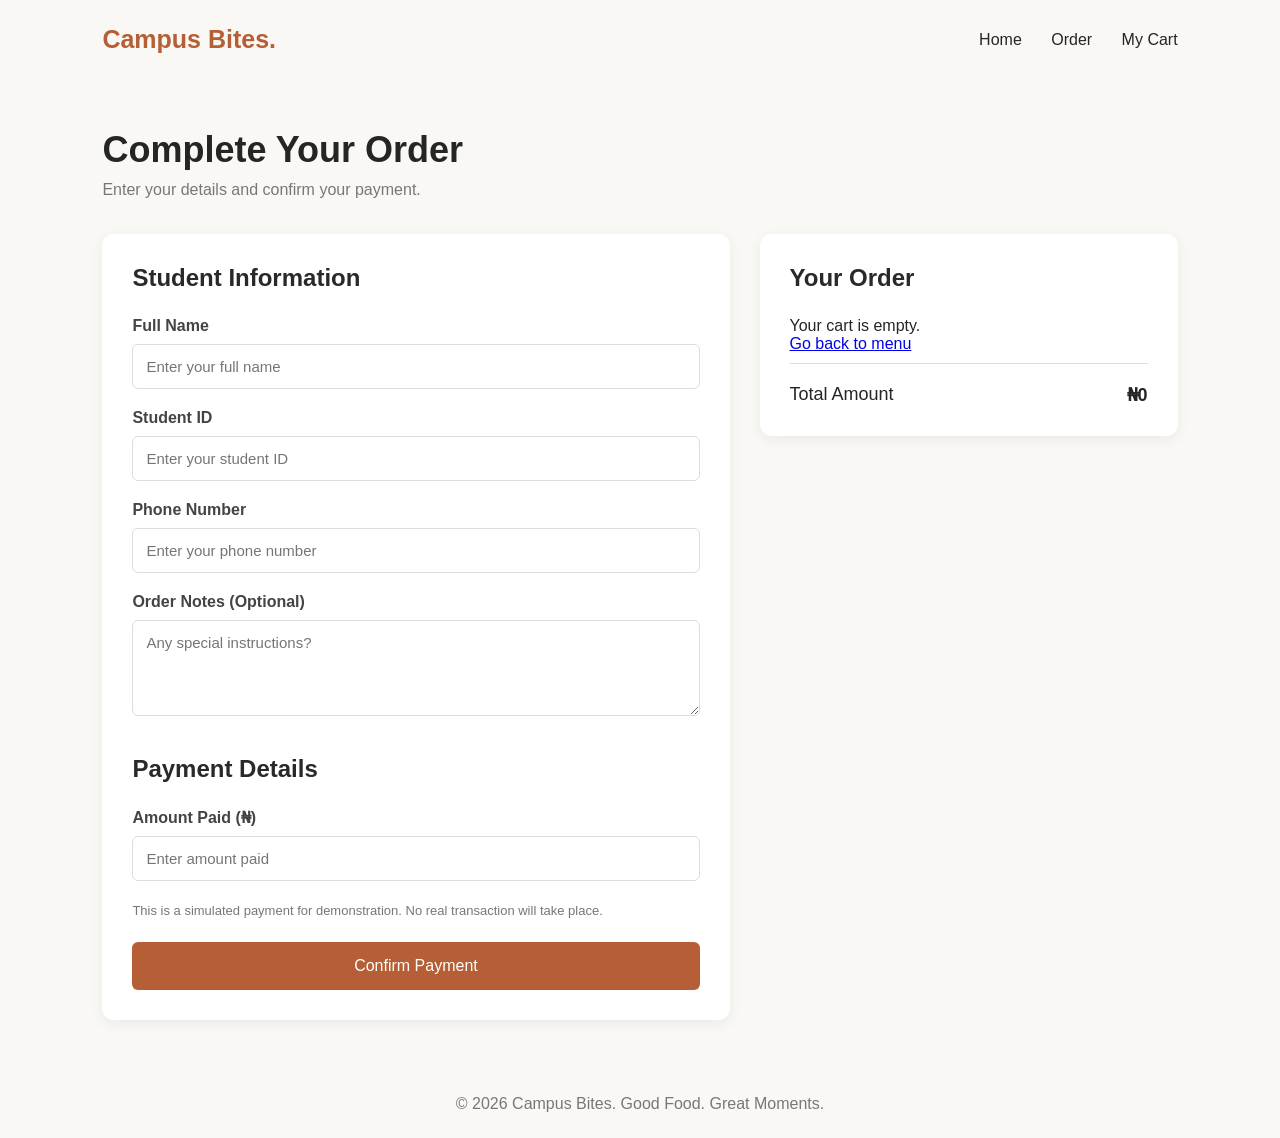
==== checkout.html @ 857bf1b5 "First Campus Bites upload" ====
<!DOCTYPE html>
<html lang="en">
<head>
    <meta charset="UTF-8">
    <meta name="viewport" content="width=device-width, initial-scale=1.0">
    <title>Checkout | Campus Bites</title>
    <link rel="stylesheet" href="style.css">
</head>
<body>

    <header>
        <h2 class="logo">Campus Bites.</h2>

        <nav>
            <a href="index.html">Home</a>
            <a href="order.html">Order</a>
            <a href="cart.html">My Cart</a>
        </nav>
    </header>

    <main class="checkout-page">

        <h1>Complete Your Order</h1>
        <p class="checkout-intro">
            Enter your details and confirm your payment.
        </p>

        <div class="checkout-layout">

            <!-- STUDENT INFORMATION -->

            <section class="checkout-form-section">

                <h2>Student Information</h2>

                <form id="checkoutForm">

                    <div class="form-group">
                        <label for="studentName">Full Name</label>
                        <input
                            type="text"
                            id="studentName"
                            placeholder="Enter your full name"
                            required
                        >
                    </div>

                    <div class="form-group">
                        <label for="studentID">Student ID</label>
                        <input
                            type="text"
                            id="studentID"
                            placeholder="Enter your student ID"
                            required
                        >
                    </div>

                    <div class="form-group">
                        <label for="studentPhone">Phone Number</label>
                        <input
                            type="tel"
                            id="studentPhone"
                            placeholder="Enter your phone number"
                            required
                        >
                    </div>

                    <div class="form-group">
                        <label for="orderNotes">Order Notes (Optional)</label>
                        <textarea
                            id="orderNotes"
                            placeholder="Any special instructions?"
                            rows="4"
                        ></textarea>
                    </div>

                    <h2 class="payment-heading">Payment Details</h2>

                    <div class="form-group">
                        <label for="amountPaid">Amount Paid (₦)</label>
                        <input
                            type="number"
                            id="amountPaid"
                            placeholder="Enter amount paid"
                            min="1"
                            step="1"
                            required
                        >
                    </div>

                    <p class="payment-note">
                        This is a simulated payment for demonstration.
                        No real transaction will take place.
                    </p>

                    <button type="submit" id="placeOrderButton">
                        Confirm Payment
                    </button>

                </form>

            </section>


            <!-- ORDER SUMMARY -->

            <aside class="checkout-summary">

                <h2>Your Order</h2>

                <div id="checkoutItems"></div>

                <div class="checkout-total">
                    <span>Total Amount</span>
                    <strong id="checkoutTotal">₦0</strong>
                </div>

            </aside>

        </div>

    </main>

    <footer>
        <p>© 2026 Campus Bites. Good Food. Great Moments.</p>
    </footer>

    <script src="script.js"></script>

</body>
</html>
---- style.css ----
* {
    margin: 0;
    padding: 0;
    box-sizing: border-box;
}

body {
    font-family: Arial, sans-serif;
    background-color: #faf8f4;
    color: #252525;
}

header {
    display: flex;
    justify-content: space-between;
    align-items: center;
    padding: 25px 8%;
}

.logo {
    color: #b65e35;
    font-size: 25px;
}

nav a {
    text-decoration: none;
    color: #252525;
    margin-left: 25px;
}

.hero {
    min-height: 75vh;
    display: flex;
    align-items: center;
    padding: 60px 8%;
    background: linear-gradient(
        110deg,
        #faf8f4 55%,
        #f0dfd0
    );
}

.hero-content {
    max-width: 550px;
}

.subtitle {
    color: #b65e35;
    letter-spacing: 3px;
    margin-bottom: 20px;
}

.hero h1 {
    font-size: 65px;
    line-height: 1.15;
    margin-bottom: 20px;
}

.description {
    font-size: 17px;
    line-height: 1.8;
    color: #666;
    margin-bottom: 30px;
}

.order-btn {
    display: inline-block;
    background-color: #b65e35;
    color: white;
    padding: 16px 30px;
    text-decoration: none;
    border-radius: 6px;
}

.order-btn:hover {
    background-color: #874326;
}

footer {
    text-align: center;
    padding: 25px;
    color: #777;
}

@media (max-width: 600px) {
    .hero h1 {
        font-size: 43px;
    }

    header {
        padding: 20px 5%;
    }

    .hero {
        padding: 50px 7%;
    }
}
.categories {
    padding: 60px 8%;
    text-align: center;
}

.categories h1 {
    font-size: 38px;
    margin-bottom: 12px;
}

.categories > p {
    color: #777;
    margin-bottom: 40px;
}

.category-container {
    display: grid;
    grid-template-columns: repeat(3, 1fr);
    gap: 25px;
}

.category-card {
    background: white;
    padding: 35px 20px;
    border-radius: 12px;
    box-shadow: 0 4px 15px rgba(0,0,0,0.06);
}

.category-card h2 {
    margin-bottom: 15px;
    color: #b65e35;
}

.category-card p {
    color: #777;
    margin-bottom: 20px;
}

.category-card button {
    background: #b65e35;
    color: white;
    border: none;
    padding: 12px 25px;
    border-radius: 5px;
    cursor: pointer;
}

@media (max-width: 700px) {
    .category-container {
        grid-template-columns: repeat(2, 1fr);
    }
}

@media (max-width: 450px) {
    .category-container {
        grid-template-columns: 1fr;
    }
}
@media (max-width: 600px) {
    header {
        flex-direction: column;
        gap: 15px;
    }

    nav {
        display: flex;
        flex-wrap: wrap;
        justify-content: center;
        gap: 15px;
    }

    nav a {
        font-size: 14px;
    }
}
.menu-page {
    padding: 50px 8%;
    text-align: center;
}

.menu-page h1 {
    margin-bottom: 10px;
}

#menuContainer {
    display: grid;
    grid-template-columns: repeat(3, 1fr);
    gap: 25px;
    margin-top: 35px;
}

.food-card {
    background: white;
    padding: 20px;
    border-radius: 12px;
    box-shadow: 0 4px 15px rgba(0, 0, 0, 0.08);
    text-align: left;
}

.food-card img {
    width: 100%;
    height: 190px;
    object-fit: cover;
    border-radius: 10px;
    margin-bottom: 15px;
}

.food-card h2 {
    color: #b65e35;
    margin-bottom: 10px;
}

.food-card p {
    color: #777;
    line-height: 1.5;
}

.food-card h3 {
    margin-top: 15px;
}

.food-card button {
    background: #b65e35;
    color: white;
    border: none;
    padding: 12px 20px;
    margin-top: 15px;
    cursor: pointer;
    border-radius: 5px;
    width: 100%;
}

.food-card button:hover {
    background: #914629;
}

@media (max-width: 700px) {
    #menuContainer {
        grid-template-columns: repeat(2, 1fr);
    }
}

@media (max-width: 450px) {
    #menuContainer {
        grid-template-columns: 1fr;
    }

    .menu-page {
        padding: 35px 5%;
    }
}
/* MY CART PAGE */

.cart-page {
    padding: 50px 8%;
    min-height: 70vh;
}

.cart-page h1 {
    font-size: 36px;
    color: #292929;
    margin-bottom: 10px;
}

.cart-intro {
    color: #777;
    margin-bottom: 35px;
}

.cart-layout {
    display: grid;
    grid-template-columns: 2fr 1fr;
    gap: 30px;
    align-items: start;
}

.cart-items {
    min-width: 0;
}

.cart-item {
    display: flex;
    align-items: center;
    gap: 20px;
    background: white;
    padding: 20px;
    border-radius: 12px;
    margin-bottom: 20px;
    box-shadow: 0 4px 15px rgba(0, 0, 0, 0.06);
}

.cart-item img {
    width: 120px;
    height: 110px;
    object-fit: cover;
    border-radius: 10px;
}

.cart-item-info {
    flex: 1;
    min-width: 0;
}

.cart-item-info h3 {
    color: #b65e35;
    margin-bottom: 8px;
}

.cart-item-info p {
    color: #555;
    margin-bottom: 10px;
}

.quantity-controls {
    display: flex;
    align-items: center;
    gap: 12px;
    margin-top: 12px;
}

.quantity-controls button {
    width: 32px;
    height: 32px;
    border: none;
    background: #b65e35;
    color: white;
    border-radius: 5px;
    cursor: pointer;
    font-size: 18px;
}

.quantity-controls span {
    font-weight: bold;
}

.remove-button {
    border: none;
    background: transparent;
    color: #c0392b;
    cursor: pointer;
    margin-top: 12px;
}

.cart-summary {
    background: white;
    padding: 25px;
    border-radius: 12px;
    box-shadow: 0 4px 15px rgba(0, 0, 0, 0.06);
}

.cart-summary h2 {
    margin-bottom: 25px;
    color: #292929;
}

.summary-row,
.summary-total {
    display: flex;
    justify-content: space-between;
    gap: 12px;
    margin-bottom: 18px;
    color: #555;
}

.summary-total {
    border-top: 1px solid #ddd;
    padding-top: 18px;
    font-size: 20px;
    font-weight: bold;
    color: #292929;
}

#checkoutButton {
    width: 100%;
    padding: 14px;
    background: #b65e35;
    color: white;
    border: none;
    border-radius: 6px;
    cursor: pointer;
    font-size: 15px;
    margin-top: 10px;
}

#checkoutButton:hover {
    background: #914629;
}

.continue-shopping {
    display: block;
    text-align: center;
    color: #b65e35;
    margin-top: 18px;
    text-decoration: none;
}

.empty-cart {
    text-align: center;
    padding: 50px 20px;
    background: white;
    border-radius: 12px;
}

.empty-cart h2 {
    margin-bottom: 12px;
}

.empty-cart a {
    display: inline-block;
    margin-top: 20px;
    padding: 12px 25px;
    background: #b65e35;
    color: white;
    text-decoration: none;
    border-radius: 5px;
}

/* TABLET */

@media (max-width: 850px) {
    .cart-layout {
        grid-template-columns: 1fr;
    }

    .cart-summary {
        width: 100%;
    }
}

/* MOBILE */

@media (max-width: 550px) {
    .cart-page {
        padding: 35px 5%;
    }

    .cart-page h1 {
        font-size: 29px;
    }

    .cart-item {
        gap: 12px;
        padding: 12px;
        flex-wrap: wrap;
    }

    .cart-item img {
        width: 90px;
        height: 90px;
    }

    .cart-item-info h3 {
        font-size: 16px;
    }

    .cart-item-info p {
        font-size: 14px;
    }

    .cart-summary {
        padding: 20px;
    }
}
/* CHECKOUT PAGE */

.checkout-page {
    padding: 50px 8%;
    min-height: 70vh;
}

.checkout-page h1 {
    font-size: 36px;
    margin-bottom: 10px;
}

.checkout-intro {
    color: #777;
    margin-bottom: 35px;
}

.checkout-layout {
    display: grid;
    grid-template-columns: 1.5fr 1fr;
    gap: 30px;
    align-items: start;
}

.checkout-form-section,
.checkout-summary {
    background: white;
    padding: 30px;
    border-radius: 12px;
    box-shadow: 0 4px 15px rgba(0, 0, 0, 0.06);
}

.checkout-form-section h2,
.checkout-summary h2 {
    margin-bottom: 25px;
    color: #292929;
}

.form-group {
    margin-bottom: 20px;
}

.form-group label {
    display: block;
    margin-bottom: 9px;
    font-weight: bold;
    color: #444;
}

.form-group input,
.form-group textarea {
    width: 100%;
    padding: 13px;
    border: 1px solid #ddd;
    border-radius: 6px;
    font-size: 15px;
    font-family: inherit;
    outline: none;
}

.form-group input:focus,
.form-group textarea:focus {
    border-color: #b65e35;
}

.form-group textarea {
    resize: vertical;
}

.payment-heading {
    margin-top: 35px;
}

.payment-note {
    color: #777;
    font-size: 13px;
    line-height: 1.6;
    margin-bottom: 20px;
}

#placeOrderButton {
    width: 100%;
    padding: 15px;
    background: #b65e35;
    color: white;
    border: none;
    border-radius: 6px;
    font-size: 16px;
    cursor: pointer;
}

#placeOrderButton:hover {
    background: #914629;
}

.checkout-product {
    display: flex;
    justify-content: space-between;
    gap: 12px;
    padding: 15px 0;
    border-bottom: 1px solid #eee;
    font-size: 14px;
}

.checkout-product span:first-child {
    flex: 1;
}

.checkout-total {
    display: flex;
    justify-content: space-between;
    gap: 10px;
    padding-top: 20px;
    margin-top: 10px;
    border-top: 1px solid #ddd;
    font-size: 18px;
}



@media (max-width: 850px) {
    .checkout-layout {
        grid-template-columns: 1fr;
    }
}



@media (max-width: 550px) {
    .checkout-page {
        padding: 35px 5%;
    }

    .checkout-page h1 {
        font-size: 28px;
    }

    .checkout-form-section,
    .checkout-summary {
        padding: 20px;
    }

    .checkout-total {
        font-size: 16px;
    }
}


.receipt-page {
    padding: 50px 5%;
    background: #f7f5f2;
    min-height: 80vh;
}

.receipt-container {
    max-width: 650px;
    margin: auto;
    background: white;
    padding: 35px;
    border-radius: 12px;
    box-shadow: 0 4px 20px rgba(0, 0, 0, 0.07);
}

.receipt-header {
    text-align: center;
    padding-bottom: 25px;
    border-bottom: 1px dashed #ccc;
}

.receipt-header h1 {
    color: #b65e35;
    font-size: 32px;
    margin-bottom: 8px;
}

.receipt-header h2 {
    font-size: 20px;
    margin-bottom: 15px;
}

.payment-success {
    display: inline-block;
    background: #e8f7ed;
    color: #218838;
    padding: 10px 18px;
    border-radius: 20px;
    font-size: 14px;
    font-weight: bold;
    margin-bottom: 15px;
}

.payment-success span {
    margin-right: 5px;
}

.receipt-header p {
    color: #777;
    font-size: 14px;
}

.receipt-details {
    padding: 25px 0;
    border-bottom: 1px dashed #ccc;
}

.receipt-row {
    display: flex;
    justify-content: space-between;
    gap: 15px;
    margin-bottom: 17px;
    font-size: 14px;
}

.receipt-row span {
    color: #777;
}

.receipt-row strong {
    color: #292929;
    text-align: right;
    overflow-wrap: anywhere;
}

.paid-status {
    color: #218838 !important;
}

.receipt-items-section {
    padding: 25px 0;
    border-bottom: 1px dashed #ccc;
}

.receipt-items-section h3 {
    margin-bottom: 18px;
}

.receipt-product {
    display: flex;
    justify-content: space-between;
    gap: 15px;
    margin-bottom: 15px;
    font-size: 14px;
}

.receipt-product span:first-child {
    color: #555;
}

.receipt-payment {
    padding: 25px 0 10px;
}

.receipt-payment .receipt-row {
    font-size: 15px;
}

.change-row {
    padding-top: 15px;
    border-top: 1px solid #eee;
}

.change-row strong {
    color: #218838;
}

.receipt-notes {
    background: #f8f5f2;
    padding: 15px;
    border-radius: 8px;
    margin-top: 10px;
    font-size: 14px;
}

.receipt-notes p {
    color: #777;
    margin-top: 8px;
    line-height: 1.5;
}

.receipt-footer {
    text-align: center;
    padding-top: 30px;
    border-top: 1px dashed #ccc;
    margin-top: 25px;
}

.receipt-footer h3 {
    color: #b65e35;
    margin-bottom: 10px;
}

.receipt-footer p {
    color: #777;
    font-size: 13px;
    line-height: 1.6;
}

.receipt-buttons {
    max-width: 650px;
    margin: 25px auto 0;
    display: flex;
    gap: 15px;
}

.print-button,
.home-button {
    flex: 1;
    padding: 14px;
    text-align: center;
    border: none;
    border-radius: 6px;
    cursor: pointer;
    font-size: 15px;
    text-decoration: none;
}

.print-button {
    background: #b65e35;
    color: white;
}

.home-button {
    background: #292929;
    color: white;
}



@media (max-width: 550px) {

    .receipt-page {
        padding: 25px 4%;
    }

    .receipt-container {
        padding: 22px 16px;
    }

    .receipt-header h1 {
        font-size: 27px;
    }

    .receipt-row,
    .receipt-product {
        font-size: 13px;
    }

    .receipt-buttons {
        flex-direction: column;
    }

}



@media print {

    body {
        background: white;
    }

    header,
    footer,
    .receipt-buttons {
        display: none !important;
    }

    .receipt-page {
        padding: 0;
        background: white;
    }

    .receipt-container {
        box-shadow: none;
        max-width: 100%;
        border: none;
    }

}
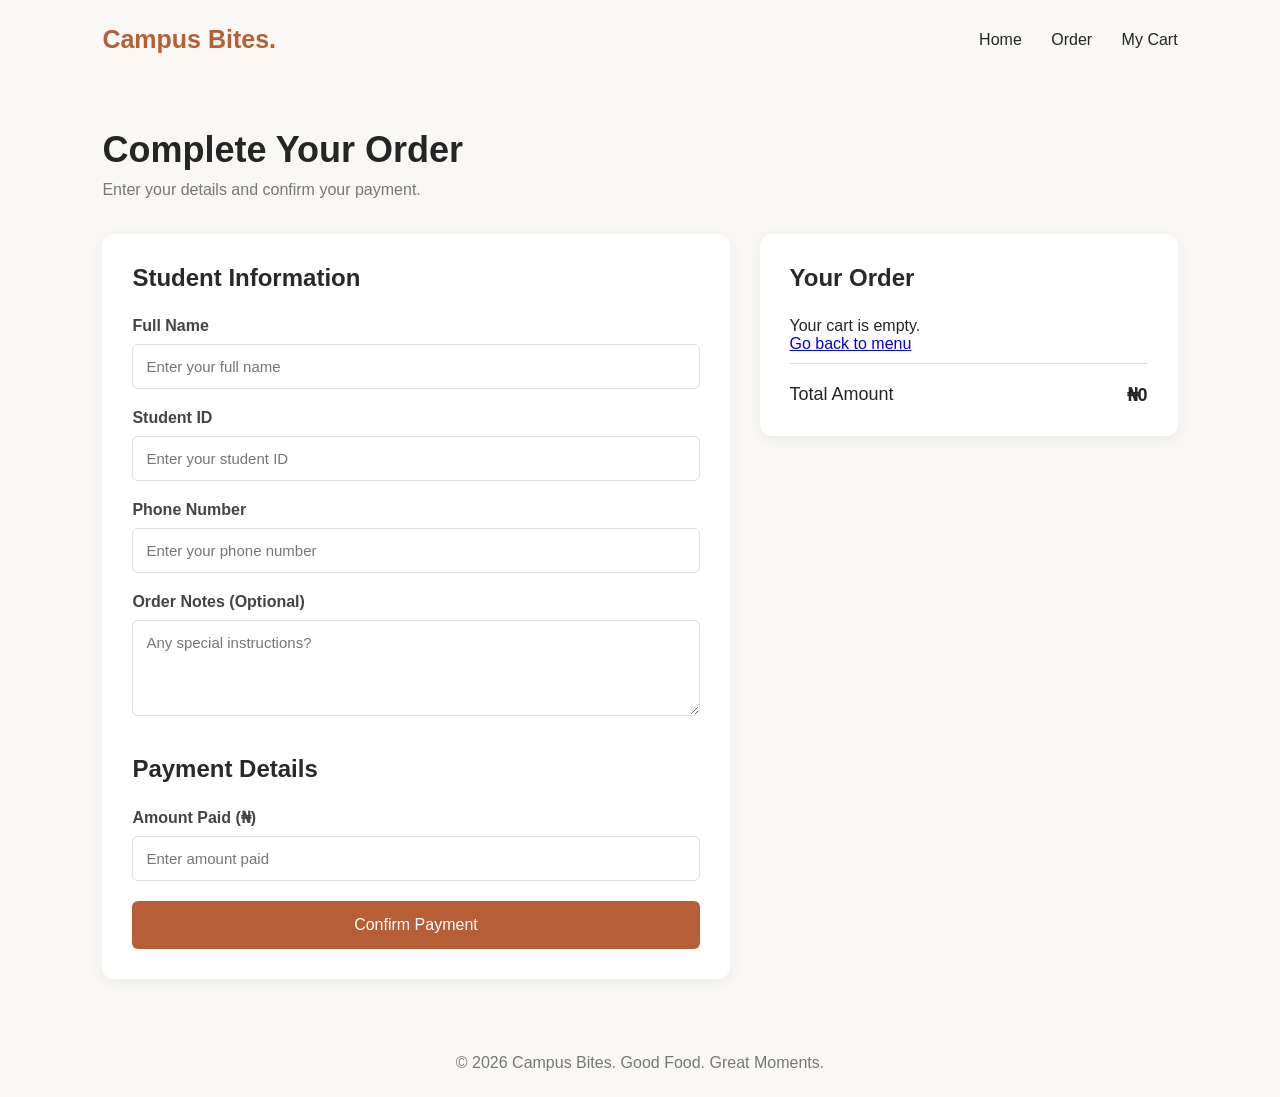
==== commit f0877732: "Updated website" ====
--- a/checkout.html
+++ b/checkout.html
@@ -27,7 +27,7 @@
 
         <div class="checkout-layout">
 
-            <!-- STUDENT INFORMATION -->
+            
 
             <section class="checkout-form-section">
 
@@ -88,10 +88,6 @@
                         >
                     </div>
 
-                    <p class="payment-note">
-                        This is a simulated payment for demonstration.
-                        No real transaction will take place.
-                    </p>
 
                     <button type="submit" id="placeOrderButton">
                         Confirm Payment
@@ -102,7 +98,7 @@
             </section>
 
 
-            <!-- ORDER SUMMARY -->
+            
 
             <aside class="checkout-summary">
 
